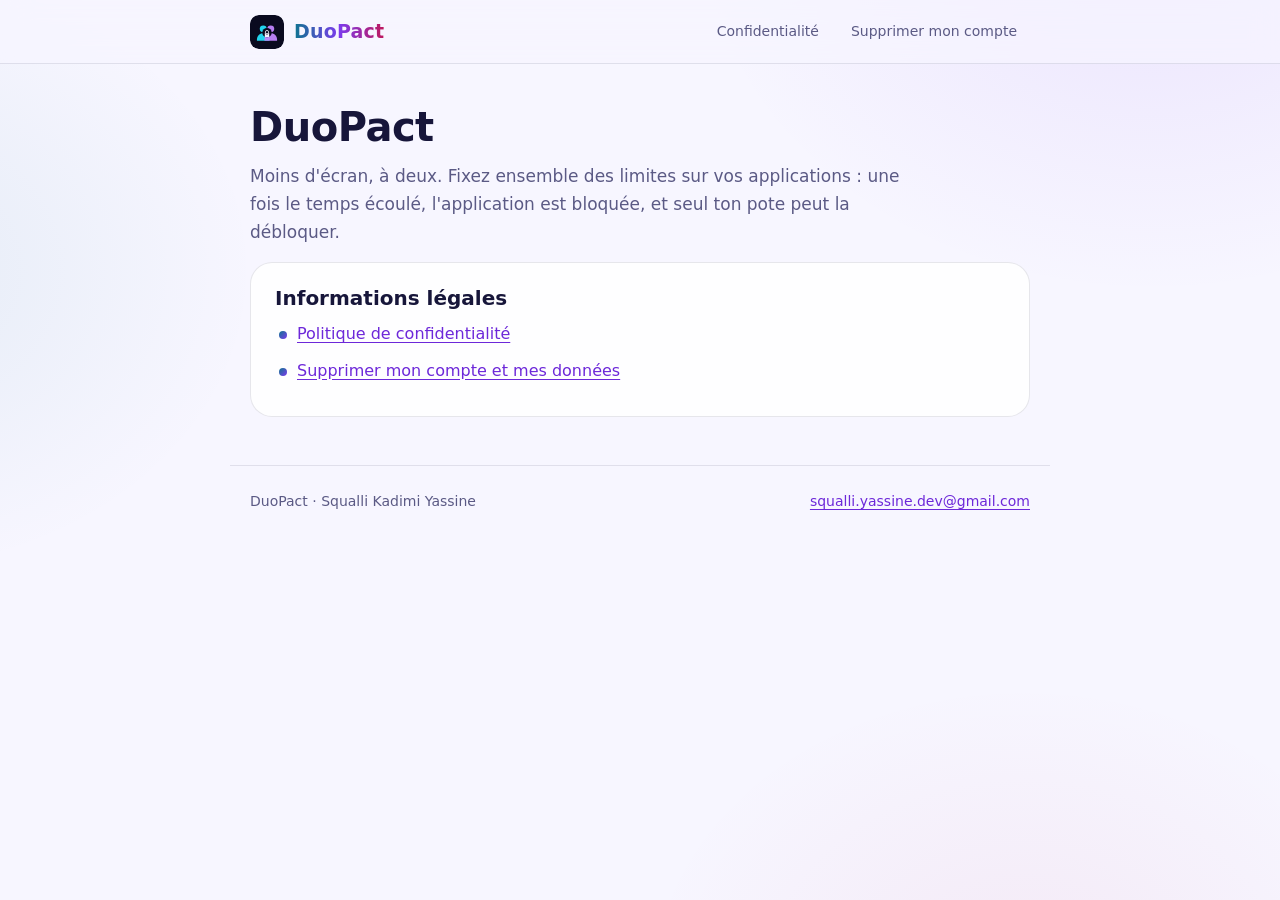
==== index.html @ cef70175 "Nouveau design des pages légales aux couleurs de l application - Feuille de style commune (thème som" ====
<!DOCTYPE html>
<html lang="fr">
<head>
<meta charset="utf-8">
<meta name="viewport" content="width=device-width, initial-scale=1">
<title>DuoPact</title>
<meta name="description" content="DuoPact : limitez vos applications à deux.">
<meta name="theme-color" content="#0A0A1F">
<link rel="icon" href="logo.svg" type="image/svg+xml">
<link rel="stylesheet" href="style.css">
</head>
<body>
<header class="topbar">
  <div class="topbar-inner">
    <a class="brand" href="index.html"><img src="logo.svg" alt=""><span>DuoPact</span></a>
    <nav class="nav" aria-label="Pages">
      <a href="privacy-policy.html">Confidentialité</a>
      <a href="delete-account.html">Supprimer mon compte</a>
    </nav>
  </div>
</header>
<main>
<section class="hero">
  <h1>DuoPact</h1>
  <p class="lead">Moins d'écran, à deux. Fixez ensemble des limites sur vos applications : une fois le temps écoulé, l'application est bloquée, et seul ton pote peut la débloquer.</p>
</section>

<section class="card">
  <h2>Informations légales</h2>
  <ul>
    <li><a href="privacy-policy.html">Politique de confidentialité</a></li>
    <li><a href="delete-account.html">Supprimer mon compte et mes données</a></li>
  </ul>
</section>
</main>
<footer>
  <span>DuoPact · Squalli Kadimi Yassine</span>
  <a href="mailto:squalli.yassine.dev@gmail.com">squalli.yassine.dev@gmail.com</a>
</footer>
</body>
</html>
---- style.css ----
/* DuoPact — pages légales. Mêmes couleurs que l'application (thème sombre « néon »),
   avec un mode clair automatique si l'appareil est réglé en clair. */
:root {
  --bg: #0A0A1F;
  --surface: rgba(21, 21, 46, 0.72);
  --border: rgba(255, 255, 255, 0.09);
  --text: #F3F1FF;
  --muted: #9D9BC7;
  --cyan: #22D3EE;
  --violet: #C084FC;
  --pink: #F472B6;
  --link: #22D3EE;
  --glow1: rgba(192, 132, 252, 0.22);
  --glow2: rgba(34, 211, 238, 0.14);
  --glow3: rgba(244, 114, 182, 0.12);
  color-scheme: dark;
}
@media (prefers-color-scheme: light) {
  :root {
    --bg: #F7F6FF;
    --surface: rgba(255, 255, 255, 0.85);
    --border: rgba(23, 22, 58, 0.10);
    --text: #17163A;
    --muted: #5B5A85;
    --cyan: #0E7490;
    --violet: #7C3AED;
    --pink: #BE185D;
    --link: #6D28D9;
    --glow1: rgba(124, 58, 237, 0.10);
    --glow2: rgba(14, 116, 144, 0.08);
    --glow3: rgba(190, 24, 93, 0.06);
    color-scheme: light;
  }
}

* { box-sizing: border-box; }
html { scroll-behavior: smooth; }
body {
  margin: 0;
  font: 16px/1.65 system-ui, -apple-system, "Segoe UI", Roboto, sans-serif;
  color: var(--text);
  background:
    radial-gradient(60vmax 50vmax at 90% -10%, var(--glow1), transparent 60%),
    radial-gradient(50vmax 40vmax at -10% 30%, var(--glow2), transparent 60%),
    radial-gradient(50vmax 40vmax at 80% 110%, var(--glow3), transparent 60%),
    var(--bg);
  background-attachment: fixed;
  min-height: 100vh;
}
a { color: var(--link); text-underline-offset: 3px; }
a:hover { text-decoration-thickness: 2px; }

/* En-tête */
.topbar {
  position: sticky; top: 0; z-index: 10;
  backdrop-filter: blur(14px); -webkit-backdrop-filter: blur(14px);
  background: color-mix(in srgb, var(--bg) 70%, transparent);
  border-bottom: 1px solid var(--border);
}
.topbar-inner {
  max-width: 820px; margin: 0 auto; padding: 12px 20px;
  display: flex; align-items: center; justify-content: space-between; gap: 12px; flex-wrap: wrap;
}
.brand { display: flex; align-items: center; gap: 10px; text-decoration: none; color: var(--text); }
.brand img { width: 34px; height: 34px; border-radius: 9px; }
.brand span {
  font-weight: 650; font-size: 19px; letter-spacing: .2px;
  background: linear-gradient(90deg, var(--cyan), var(--violet), var(--pink));
  -webkit-background-clip: text; background-clip: text; color: transparent;
}
.nav { display: flex; gap: 6px; flex-wrap: wrap; }
.nav a {
  color: var(--muted); text-decoration: none; font-size: 14px; font-weight: 500;
  padding: 7px 12px; border-radius: 999px; border: 1px solid transparent;
}
.nav a:hover { color: var(--text); border-color: var(--border); }
.nav a[aria-current="page"] { color: var(--text); background: var(--surface); border-color: var(--border); }

/* Contenu */
main { max-width: 820px; margin: 0 auto; padding: 40px 20px 24px; }
.hero h1 { font-size: clamp(28px, 5vw, 40px); line-height: 1.15; margin: 0 0 12px; letter-spacing: -.5px; }
.hero p.lead { color: var(--muted); font-size: 17px; margin: 0; max-width: 62ch; }
.badge {
  display: inline-flex; align-items: center; gap: 6px; margin-bottom: 14px;
  font-size: 13px; font-weight: 500; color: var(--muted);
  padding: 5px 12px; border-radius: 999px; background: var(--surface); border: 1px solid var(--border);
}
.badge::before { content: ""; width: 7px; height: 7px; border-radius: 50%; background: var(--cyan); }

.highlights { display: grid; grid-template-columns: repeat(auto-fit, minmax(200px, 1fr)); gap: 12px; margin: 28px 0 8px; }
.highlight {
  padding: 16px; border-radius: 18px; background: var(--surface); border: 1px solid var(--border);
}
.highlight svg { width: 26px; height: 26px; margin-bottom: 8px; }
.highlight strong { display: block; font-size: 15px; margin-bottom: 2px; }
.highlight span { color: var(--muted); font-size: 14px; line-height: 1.5; }
.c-cyan { color: var(--cyan); } .c-violet { color: var(--violet); } .c-pink { color: var(--pink); }

.card {
  margin-top: 16px; padding: 22px 24px; border-radius: 22px;
  background: var(--surface); border: 1px solid var(--border);
}
.card h2 { margin: 0 0 10px; font-size: 20px; line-height: 1.3; display: flex; align-items: center; gap: 10px; }
.card h2 .num {
  flex: none; width: 28px; height: 28px; border-radius: 9px; display: grid; place-items: center;
  font-size: 13px; color: #fff; background: linear-gradient(135deg, #6366F1, #9333EA);
}
.card p { margin: 8px 0; }
.card ul { list-style: none; padding: 0; margin: 6px 0 0; }
.card li { position: relative; padding-left: 22px; margin: 10px 0; }
.card li::before {
  content: ""; position: absolute; left: 4px; top: .62em; width: 8px; height: 8px; border-radius: 50%;
  background: linear-gradient(135deg, var(--cyan), var(--violet));
}
.muted { color: var(--muted); }

/* Étapes numérotées (page de suppression) */
ol.steps { list-style: none; counter-reset: s; padding: 0; margin: 12px 0 4px; }
ol.steps li { counter-increment: s; position: relative; padding-left: 44px; margin: 14px 0; min-height: 30px; }
ol.steps li::before {
  content: counter(s); position: absolute; left: 0; top: -1px; width: 30px; height: 30px; border-radius: 50%;
  display: grid; place-items: center; font-size: 14px; font-weight: 600; color: #fff;
  background: linear-gradient(135deg, #6366F1, #9333EA);
}
.callout {
  margin-top: 14px; padding: 14px 16px; border-radius: 14px; font-size: 15px;
  border: 1px solid color-mix(in srgb, var(--pink) 40%, transparent);
  background: color-mix(in srgb, var(--pink) 10%, transparent);
}
.button {
  display: inline-flex; align-items: center; gap: 8px; margin-top: 10px;
  padding: 11px 18px; border-radius: 14px; font-weight: 600; font-size: 15px; text-decoration: none;
  color: #fff; background: linear-gradient(90deg, #6366F1, #9333EA);
}
.button:hover { filter: brightness(1.08); text-decoration: none; }

footer {
  max-width: 820px; margin: 24px auto 0; padding: 24px 20px 40px;
  color: var(--muted); font-size: 14px; border-top: 1px solid var(--border);
  display: flex; justify-content: space-between; gap: 12px; flex-wrap: wrap;
}

@media (max-width: 520px) {
  main { padding-top: 28px; }
  .card { padding: 18px; border-radius: 18px; }
}
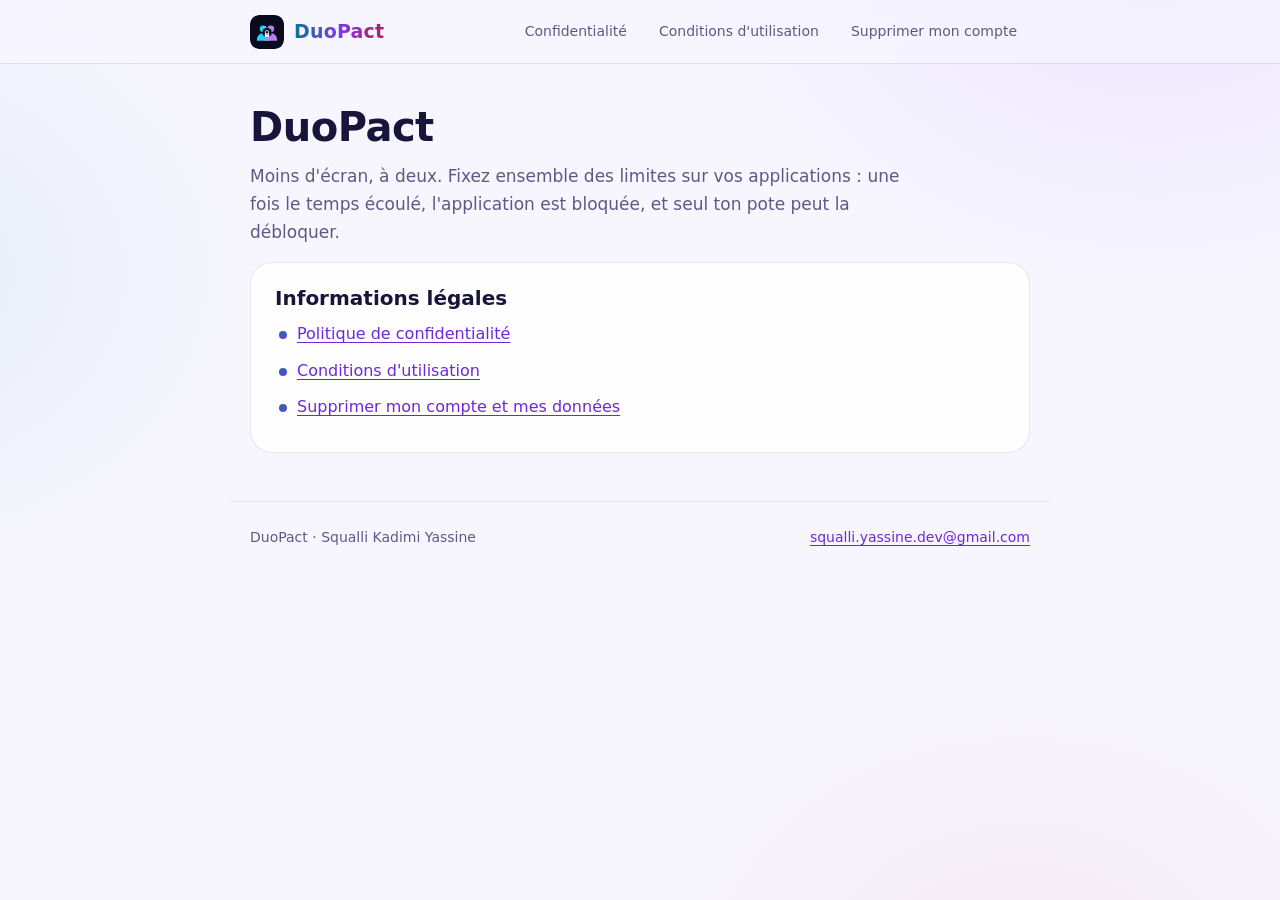
==== commit 221a4045: "Conditions d utilisation et politique de confidentialité complétée - Nouvelle page terms.html : 16 a" ====
--- a/index.html
+++ b/index.html
@@ -15,6 +15,7 @@
     <a class="brand" href="index.html"><img src="logo.svg" alt=""><span>DuoPact</span></a>
     <nav class="nav" aria-label="Pages">
       <a href="privacy-policy.html">Confidentialité</a>
+      <a href="terms.html">Conditions d'utilisation</a>
       <a href="delete-account.html">Supprimer mon compte</a>
     </nav>
   </div>
@@ -29,6 +30,7 @@
   <h2>Informations légales</h2>
   <ul>
     <li><a href="privacy-policy.html">Politique de confidentialité</a></li>
+    <li><a href="terms.html">Conditions d'utilisation</a></li>
     <li><a href="delete-account.html">Supprimer mon compte et mes données</a></li>
   </ul>
 </section>
